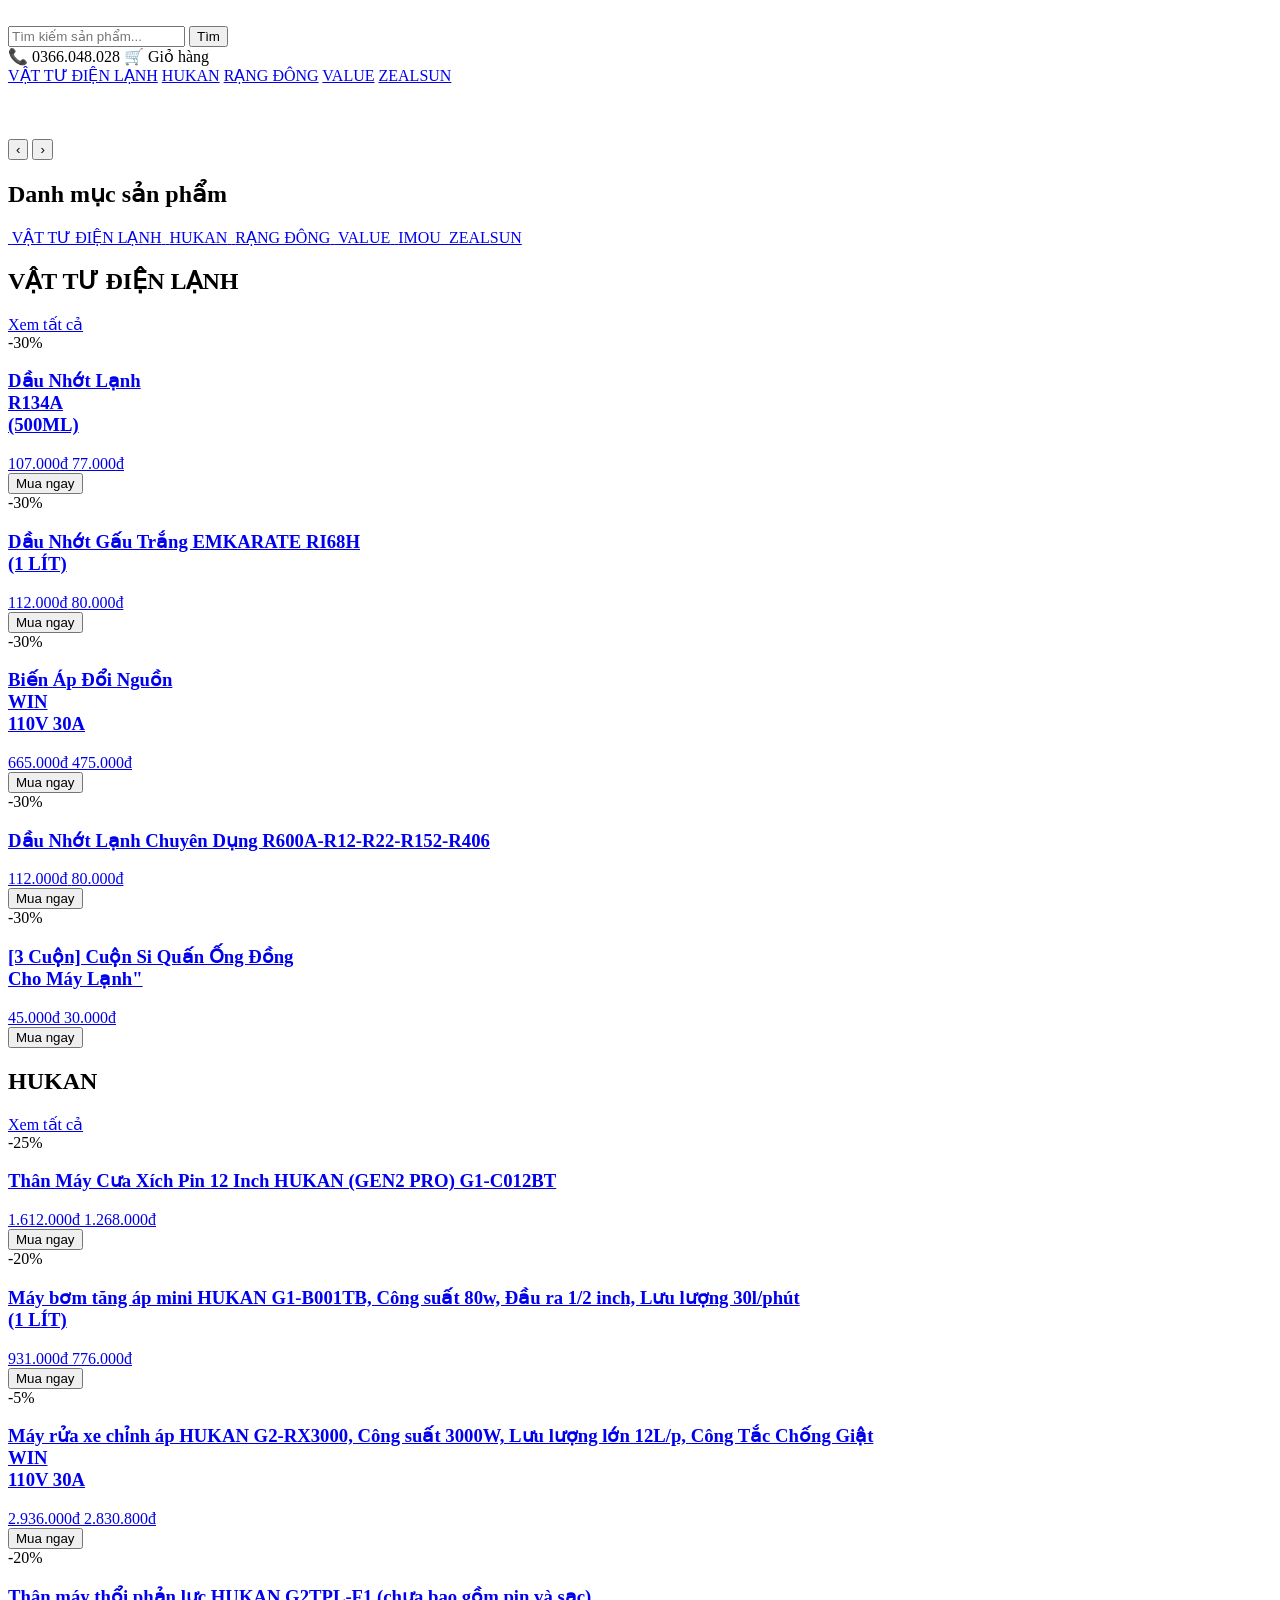
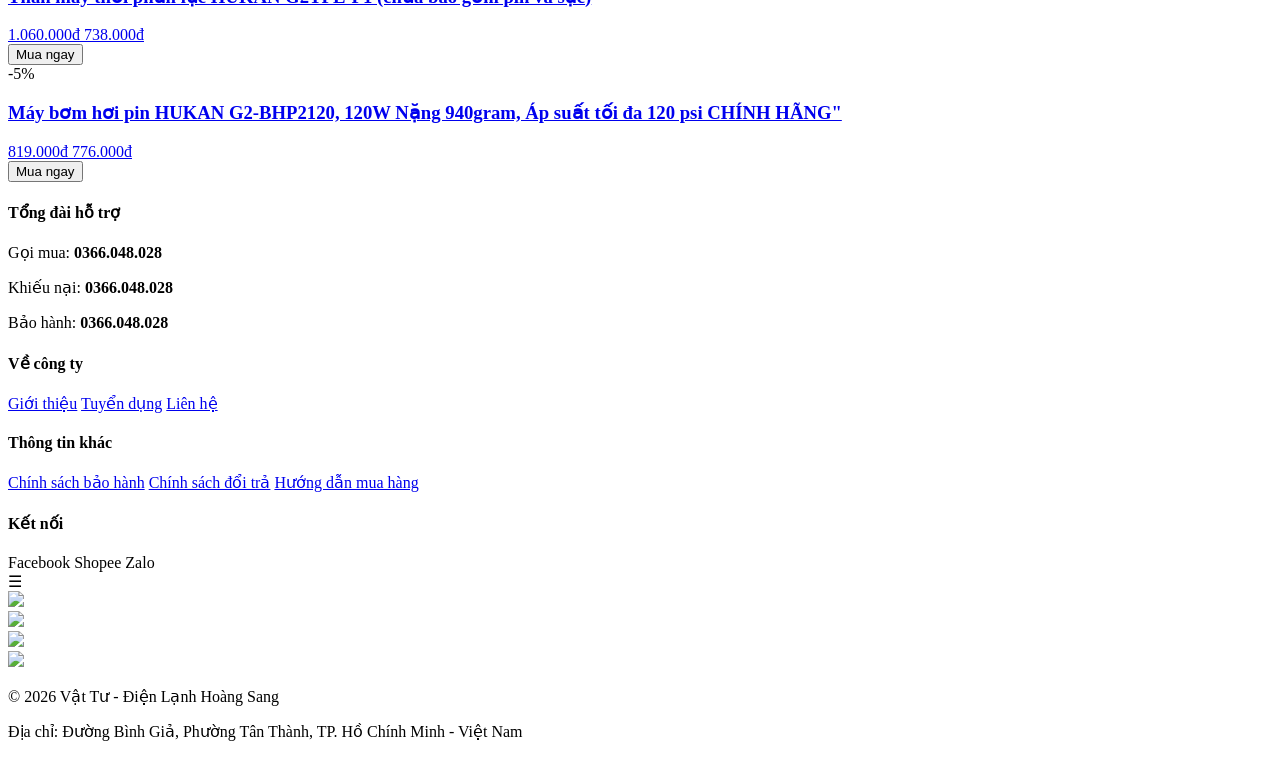
==== index.html @ 6bf0ff97 "Add files via upload" ====
<!DOCTYPE html>
<html lang="vi">
<head>
  <meta charset="UTF-8" />
  <title>Vật Tư - Điện Lạnh Hoàng Sang</title>

  <!-- CSS -->
  <link rel="stylesheet" href="assets/css/base.css">
  <link rel="stylesheet" href="assets/css/layout.css">
  <link rel="stylesheet" href="assets/css/home.css">
  <link rel="stylesheet" href="assets/css/responsive.css">
  
</head>

<body>

  <!-- BƯỚC 3: HEADER (dán ở đây) -->
  <header class="header">
  <div class="container header-top">

<div class="logo">
  <a href="index.html">
    <img src="assets/Images/logo HS-54-54.png" alt="">
  </a>
</div>
    <div class="search-box">
      <input type="text" placeholder="Tìm kiếm sản phẩm..." />
      <button>Tìm</button>
    </div>

      <div class="header-actions">
        <span>📞 0366.048.028</span>
        <span>🛒 Giỏ hàng</span>
      </div>
    </div>

    <nav class="nav">
  <div class="container">
    <a href="vattudienlanh.html">VẬT TƯ ĐIỆN LẠNH</a>
    <a href="hukan.html">HUKAN</a>
    <a href="category.html">RẠNG ĐÔNG</a>
    <a href="category.html">VALUE</a>
    <a href="category.html">ZEALSUN</a>

  </div>
</nav>
  </header>
  <!-- /HEADER -->

  <!-- BANNER -->
<section class="banner-slider">
  <div class="container">
    <div class="slider">

      <div class="slide active">
        <img src="assets/images/banner1.jpg" alt="">
        <!-- slide content 
        <div class="slide-content">
          <h2>Đại tiệc điện máy</h2>
          <p>Giảm đến 50%</p>
          <a href="category.html" class="btn">Mua ngay</a>
        </div>-->
      </div>

      <div class="slide">
        <img src="assets/images/banner2.jpg" alt="">
        <!-- 
        <div class="slide-content">
          <h2>Tivi – Tủ lạnh</h2>
          <p>Ưu đãi hôm nay</p>
          <a href="category.html" class="btn">Xem ngay</a>
          -->
        </div>

      <div class="slide">
        <img src="assets/images/banner3.jpg" alt="">
        <!--
        <div class="slide-content">
          <h2>Flash Sale</h2>
          <p>Số lượng có hạn</p>
          <a href="category.html" class="btn">Mua liền</a>
          -->
        </div>

      <!-- arrows -->
      <button class="arrow prev">‹</button>
      <button class="arrow next">›</button>

      <!-- dots -->
      <div class="dots">
        <span class="dot active"></span>
        <span class="dot"></span>
        <span class="dot"></span>
      </div>
</div>
    </div>
  </div>
</section>
<!-- DANH MỤC SẢN PHẨM -->
<section class="home-category">
  <div class="container">
    <h2 class="section-title">Danh mục sản phẩm</h2>

    <div class="category-grid">
      <a href="vattudienlanh.html" class="category-item">
        <img src="assets/Images/logo HS-54.png" alt="">
        <span>VẬT TƯ ĐIỆN LẠNH</span>
      </a>

      <a href="hukan.html" class="category-item">
        <img src="assets/Images/logo-hukan-Metal-2025-Web-1-1400x485.png" alt="">
        <span>HUKAN</span>
      </a>

      <a href="category.html" class="category-item">
        <img src="assets/Images/logo-rang-dong.webp" alt="">
        <span>RẠNG ĐÔNG</span>
      </a>

      <a href="category.html" class="category-item">
        <img src="assets/Images/Logo VAlue-54-54.png" alt="">
        <span>VALUE</span>
      </a>

      <a href="category.html" class="category-item">
        <img src="assets/Images/Logo Imou-54.png" alt="">
        <span>IMOU</span>
      </a>

      <a href="category.html" class="category-item">
        <img src="assets/Images/Logo Zealsun-54.png" alt="">
        <span>ZEALSUN</span>
      </a>



    </div>
  </div>
</section>
 <!-- <section class="flash-sale">
  <div class="container">
    <div class="flash-header">
      <h2>⚡ Flash Sale</h2>
        <div class="countdown" id="countdown">
        <span id="days">00</span> :
        <span id="hours">00</span> :
        <span id="minutes">00</span> :
        <span id="seconds">00</span>
      </div>
    </div>

    <div class="product-grid">

      <div class="product-card">
        <span class="discount-badge">-30%</span>
        <img src="assets/images/p1.jpg">
        <h3>Tivi Samsung 55"</h3>
        <div class="price-box">
  <span class="old-price">18.990.000đ</span>
  <span class="new-price">12.990.000đ</span>
</div>
    <div class="flash-progress">
    <div class="progress-bar">
    <div class="progress-fill" style="width:70%"></div>
    </div>
      <small>Đã bán 70%</small>
    </div>
        <button>Mua ngay</button>
      </div>

      <div class="product-card">
        <span class="discount-badge">-30%</span>
        <img src="assets/images/p1.jpg">
        <h3>Tivi Samsung 55"</h3>
        <div class="price-box">
  <span class="old-price">18.990.000đ</span>
  <span class="new-price">12.990.000đ</span>
</div>
    <div class="flash-progress">
    <div class="progress-bar">
    <div class="progress-fill" style="width:70%"></div>
    </div>
      <small>Đã bán 70%</small>
    </div>
        <button>Mua ngay</button>
      </div>

      <div class="product-card">
        <span class="discount-badge">-30%</span>
        <img src="assets/images/p1.jpg">
        <h3>Tivi Samsung 55"</h3>
        <div class="price-box">
  <span class="old-price">18.990.000đ</span>
  <span class="new-price">12.990.000đ</span>
</div>
    <div class="flash-progress">
    <div class="progress-bar">
    <div class="progress-fill" style="width:70%"></div>
    </div>
      <small>Đã bán 70%</small>
    </div>
        <button>Mua ngay</button>
      </div>

      <div class="product-card">
        <span class="discount-badge">-30%</span>
        <img src="assets/images/p1.jpg">
        <h3>Tivi Samsung 55"</h3>
        <div class="price-box">
  <span class="old-price">18.990.000đ</span>
  <span class="new-price">12.990.000đ</span>
</div>
    <div class="flash-progress">
    <div class="progress-bar">
    <div class="progress-fill" style="width:70%"></div>
    </div>
      <small>Đã bán 70%</small>
    </div>
        <button>Mua ngay</button>
      </div>

      <div class="product-card">
        <span class="discount-badge">-30%</span>
        <img src="assets/images/p1.jpg">
        <h3>Tivi Samsung 55"</h3>
        <div class="price-box">
  <span class="old-price">18.990.000đ</span>
  <span class="new-price">12.990.000đ</span>
</div>
    <div class="flash-progress">
    <div class="progress-bar">
    <div class="progress-fill" style="width:70%"></div>
    </div>
      <small>Đã bán 70%</small>
    </div>
        <button>Mua ngay</button>
      </div>
  </div>
</div>
</section> -->


  <!-- SẢN PHẨM -->
  <section class="products">
  <div class="container">
      <!-- HEADER MỚI -->
  <div class="section-header">
    <h2 class="section-title">VẬT TƯ ĐIỆN LẠNH</h2>
    <a href="vattudienlanh.html" class="view-all">Xem tất cả</a>
  </div>

    <div class="product-grid">
      <div class="product-card">
        <span class="discount-badge">-30%</span>
  <a href="product1.html?id=1">
    <img src="assets/Images/Dau Nhot Lanh.png" alt="">
    <h3>Dầu Nhớt Lạnh <br> R134A <br> (500ML)</h3>
    <div class="price-box">
  <span class="old-price">107.000đ</span>
  <span class="new-price">77.000đ</span>
</div>
  </a>
  <button>Mua ngay</button>
</div>

<div class="product-card">
        <span class="discount-badge">-30%</span>
  <a href="product1.html?id=2">
    <img src="assets/Images/Dau Nhot.png" alt="">
    <h3>Dầu Nhớt Gấu Trắng EMKARATE RI68H <br>(1 LÍT)</h3>
    <div class="price-box">
  <span class="old-price">112.000đ</span>
  <span class="new-price">80.000đ</span>
</div>
  </a>
  <button>Mua ngay</button>
</div>

<div class="product-card">
        <span class="discount-badge">-30%</span>
  <a href="product1.html?id=3">
    <img src="assets/Images/BienAp.png" alt="">
    <h3>Biến Áp Đổi Nguồn <br> WIN <br> 110V 30A</h3>
    <div class="price-box">
  <span class="old-price">665.000đ</span>
  <span class="new-price">475.000đ</span>
</div>
  </a>

  <button>Mua ngay</button>
</div>

<div class="product-card">
        <span class="discount-badge">-30%</span>
  <a href="product1.html?id=4">
    <img src="assets/Images/Dau R600A.png" alt="">
    <h3>Dầu Nhớt Lạnh Chuyên Dụng R600A-R12-R22-R152-R406</h3>
    <div class="price-box">
  <span class="old-price">112.000đ</span>
  <span class="new-price">80.000đ</span>
</div>
  </a>

  <button>Mua ngay</button>
</div>

<div class="product-card">
        <span class="discount-badge">-30%</span>
  <a href="product1.html?id=5">
    <img src="assets/Images/Cuon Si Quan.png" alt="">
    <h3>[3 Cuộn] Cuộn Si Quấn Ống Đồng <br> Cho Máy Lạnh"</h3>
    <div class="price-box">
  <span class="old-price">45.000đ</span>
  <span class="new-price">30.000đ</span>
</div>
  </a>

  <button>Mua ngay</button>
</div>


    </div>
    
  </section>



    <!-- SẢN PHẨM -->
  <section class="products">
  <div class="container">
      <!-- HEADER MỚI -->
  <div class="section-header">
    <h2 class="section-title">HUKAN</h2>
    <a href="hukan.html" class="view-all">Xem tất cả</a>
  </div>

    <div class="product-grid">
      <div class="product-card">
        <span class="discount-badge">-25%</span>
  <a href="product2.html?id=1">
    <img src="https://down-vn.img.susercontent.com/file/vn-11134207-81ztc-mm71sxk3lg5f43.webp" alt="">
    <h3>Thân Máy Cưa Xích Pin 12 Inch HUKAN (GEN2 PRO) G1-C012BT</h3>
    <div class="price-box">
  <span class="old-price">1.612.000đ</span>
  <span class="new-price">1.268.000đ</span>
</div>
  </a>
  <button>Mua ngay</button>
</div>

<div class="product-card">
        <span class="discount-badge">-20%</span>
  <a href="product2.html?id=2">
    <img src="https://down-vn.img.susercontent.com/file/vn-11134207-81ztc-mm70eq6op72naf.webp" alt="">
    <h3>Máy bơm tăng áp mini HUKAN G1-B001TB, Công suất 80w, Đầu ra 1/2 inch, Lưu lượng 30l/phút<br>(1 LÍT)</h3>
    <div class="price-box">
  <span class="old-price">931.000đ</span>
  <span class="new-price">776.000đ</span>
</div>
  </a>
  <button>Mua ngay</button>
</div>

<div class="product-card">
        <span class="discount-badge">-5%</span>
  <a href="product2.html?id=3">
    <img src="https://down-vn.img.susercontent.com/file/vn-11134207-81ztc-mm71h6niehvs71.webp" alt="">
    <h3>Máy rửa xe chỉnh áp HUKAN G2-RX3000, Công suất 3000W, Lưu lượng lớn 12L/p, Công Tắc Chống Giật<br> WIN <br> 110V 30A</h3>
    <div class="price-box">
  <span class="old-price">2.936.000đ</span>
  <span class="new-price">2.830.800đ</span>
</div>
  </a>

  <button>Mua ngay</button>
</div>

<div class="product-card">
        <span class="discount-badge">-20%</span>
  <a href="product2.html?id=4">
    <img src="https://down-vn.img.susercontent.com/file/vn-11134207-81ztc-mm1tuq9fynsy72.webp" alt="">
    <h3>Thân máy thổi phản lực HUKAN G2TPL-F1 (chưa bao gồm pin và sạc)</h3>
    <div class="price-box">
  <span class="old-price">1.060.000đ</span>
  <span class="new-price">738.000đ</span>
</div>
  </a>

  <button>Mua ngay</button>
</div>

<div class="product-card">
        <span class="discount-badge">-5%</span>
  <a href="product2.html?id=5">
    <img src="https://down-vn.img.susercontent.com/file/vn-11134207-81ztc-mm8f7veztypue5.webp" alt="">
    <h3>Máy bơm hơi pin HUKAN G2-BHP2120, 120W Nặng 940gram, Áp suất tối đa 120 psi CHÍNH HÃNG"</h3>
    <div class="price-box">
  <span class="old-price">819.000đ</span>
  <span class="new-price">776.000đ</span>
</div>
  </a>

  <button>Mua ngay</button>
</div>


    </div>
    
  </section>
  <footer class="footer">
  <div class="footer-top">

    <div class="footer-col">
      <h4>Tổng đài hỗ trợ</h4>
      <p>Gọi mua: <b>0366.048.028</b></p>
      <p>Khiếu nại: <b>0366.048.028</b></p>
      <p>Bảo hành: <b>0366.048.028</b></p>
    </div>

    <div class="footer-col">
      <h4>Về công ty</h4>
      <a href="#">Giới thiệu</a>
      <a href="#">Tuyển dụng</a>
      <a href="#">Liên hệ</a>
    </div>

    <div class="footer-col">
      <h4>Thông tin khác</h4>
      <a href="#">Chính sách bảo hành</a>
      <a href="#">Chính sách đổi trả</a>
      <a href="#">Hướng dẫn mua hàng</a>
    </div>

    <div class="footer-col">
      <h4>Kết nối</h4>
      <div class="socials">
        <span>Facebook</span>
        <span>Shopee</span>
        <span>Zalo</span>
      </div>
    </div>

  </div>
  <!-- Mobile Menu -->
<!-- FLOATING MENU MOBILE -->
<div class="fab-container">
  <div class="fab-button" id="fabBtn">☰</div>

  <div class="fab-item item4">
    <a href="https://zalo.me/0366048028" target="_blank">
  <img src="https://logos-world.net/wp-content/uploads/2023/03/Zalo-Logo.png" width="100">
    </a>
</div>

<div class="fab-item item3">
  <a href="https://www.facebook.com/ienlanhhoangsang.2024" target="_blank">
    <img src="https://static.vecteezy.com/system/resources/previews/018/930/698/original/facebook-logo-facebook-icon-transparent-free-png.png" width="100">
  </a>
</div>

<div class="fab-item item2">
  <a href="https://shopee.vn/donhathaosx?entryPoint=ShopBySearch&searchKeyword=hoang%20sang" target="_blank">
    <img src="https://freelogopng.com/images/all_img/1656180674shopee-logo-transparent.png" width="70">
  </a>
</div>
<div class="fab-item item1">
  <a href="https://www.tiktok.com/@hoangsangreationpower" target="_blank">
    <img src="https://freepnglogo.com/images/all_img/1714299248tiktok-shop-logo-png-transparent.png" width="70">
  </a>
</div>
</div>

<div class="overlay" id="overlay"></div>

<script>
const fabBtn = document.getElementById("fabBtn");
const fabContainer = document.querySelector(".fab-container");
const overlay = document.getElementById("overlay");

fabBtn.onclick = () => {
  fabContainer.classList.toggle("open");
  overlay.classList.toggle("show");

  fabBtn.innerText = fabContainer.classList.contains("open") ? "✕" : "☰";
};

overlay.onclick = () => {
  fabContainer.classList.remove("open");
  overlay.classList.remove("show");
  fabBtn.innerText = "☰";
};
</script>

<div class="overlay" id="overlay"></div>

  <div class="footer-bottom">
    <p>© 2026 Vật Tư - Điện Lạnh Hoàng Sang</p>
    <p>Địa chỉ: Đường Bình Giả, Phường Tân Thành, TP. Hồ Chính Minh - Việt Nam</p>
  </div>
</footer>


<script>
const fabBtn = document.getElementById("fabBtn");
const fabMenu = document.getElementById("fabMenu");
const overlay = document.getElementById("overlay");

fabBtn.onclick = () => {
  fabMenu.classList.toggle("open");
  overlay.classList.toggle("show");

  fabBtn.innerText = fabMenu.classList.contains("open") ? "✕" : "☰";
};

overlay.onclick = () => {
  fabMenu.classList.remove("open");
  overlay.classList.remove("show");
  fabBtn.innerText = "☰";
};
</script>


<script>
document.addEventListener("DOMContentLoaded", () => {

const slides = document.querySelectorAll(".slide");
const dots = document.querySelectorAll(".dot");
const nextBtn = document.querySelector(".next");
const prevBtn = document.querySelector(".prev");

let index = 0;
let autoSlide;

function showSlide(i) {
  slides.forEach((slide, idx) => {
    slide.classList.remove("active");
    dots[idx].classList.remove("active");
  });

  slides[i].classList.add("active");
  dots[i].classList.add("active");
}

function nextSlide() {
  index = (index + 1) % slides.length;
  showSlide(index);
}

function prevSlide() {
  index = (index - 1 + slides.length) % slides.length;
  showSlide(index);
}

function startAutoSlide() {
  autoSlide = setInterval(nextSlide, 4000);
}

function stopAutoSlide() {
  clearInterval(autoSlide);
}

nextBtn.onclick = () => {
  nextSlide();
  stopAutoSlide();
  startAutoSlide();
};

prevBtn.onclick = () => {
  prevSlide();
  stopAutoSlide();
  startAutoSlide();
};

dots.forEach((dot, i) => {
  dot.onclick = () => {
    index = i;
    showSlide(index);
    stopAutoSlide();
    startAutoSlide();
  };
});

showSlide(index);
startAutoSlide();

});
</script>

  <!-- JS -->
  <script src="assets/js/main.js"></script>
</body>
</html>
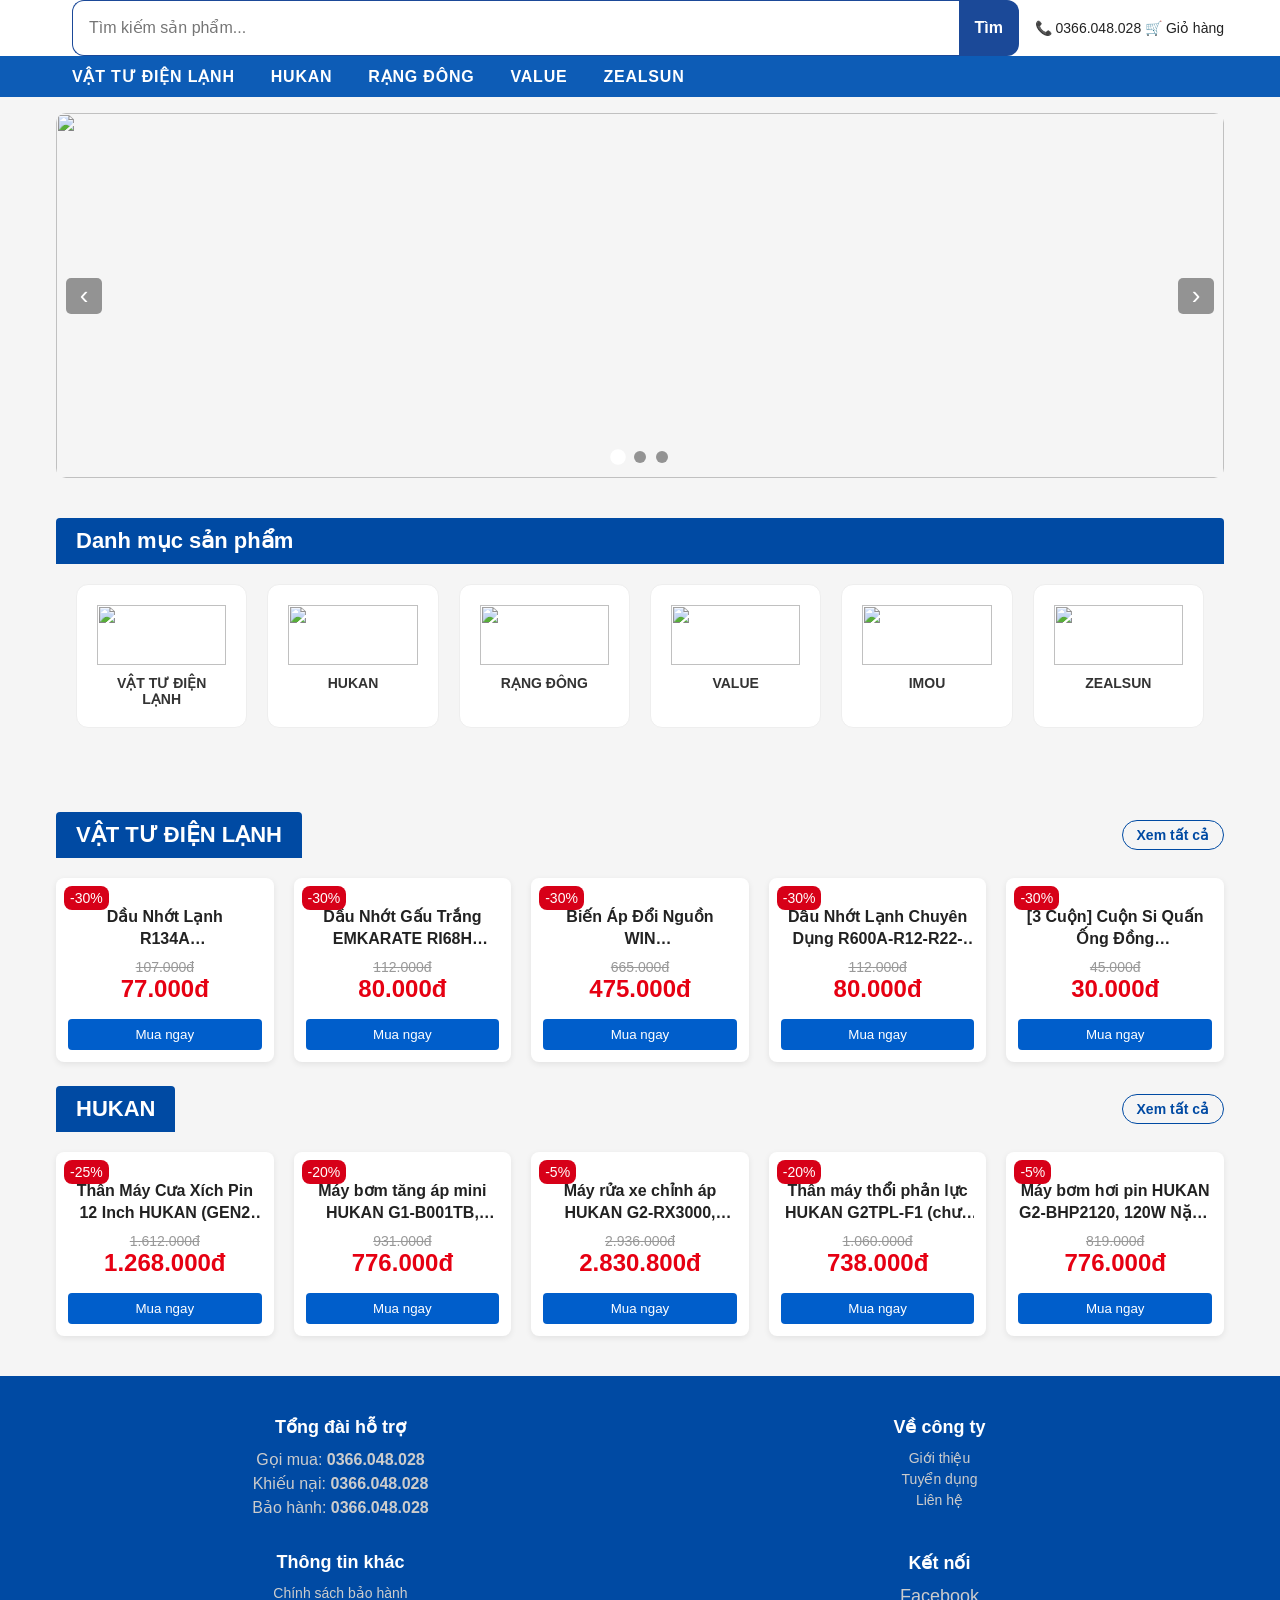
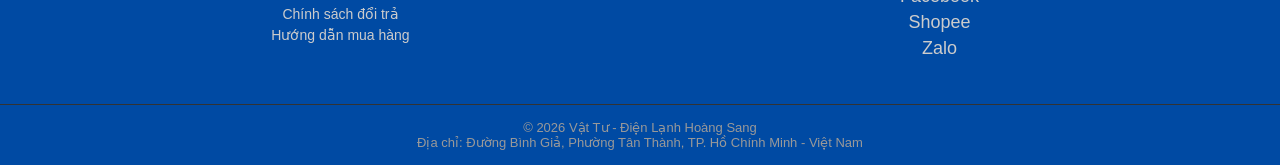
==== commit e96a6f9e: "Update index.html" ====
--- a/index.html
+++ b/index.html
@@ -5,10 +5,10 @@
   <title>Vật Tư - Điện Lạnh Hoàng Sang</title>
 
   <!-- CSS -->
-  <link rel="stylesheet" href="assets/css/base.css">
-  <link rel="stylesheet" href="assets/css/layout.css">
-  <link rel="stylesheet" href="assets/css/home.css">
-  <link rel="stylesheet" href="assets/css/responsive.css">
+  <link rel="stylesheet" href="base.css">
+  <link rel="stylesheet" href="layout.css">
+  <link rel="stylesheet" href="home.css">
+  <link rel="stylesheet" href="responsive.css">
   
 </head>
 
--- a/base.css
+++ b/base.css
@@ -0,0 +1,29 @@
+/* base.css */
+body {
+  font-family: Arial, sans-serif;
+}
+:root {
+  --primary: #0d5cb6;
+  --secondary: #f1f1f1;
+  --danger: #e53935;
+  --text: #222;
+  --gray: #777;
+}
+
+* {
+  margin: 0;
+  padding: 0;
+  box-sizing: border-box;
+}
+
+body {
+  font-family: Arial, Helvetica, sans-serif;
+  font-size: 14px;
+  color: var(--text);
+  background: #f5f5f5;
+}
+
+a {
+  text-decoration: none;
+  color: inherit;
+}
--- a/layout.css
+++ b/layout.css
@@ -0,0 +1,834 @@
+/* layout.css */
+  body { font-family: 'Roboto', sans-serif; }
+.header {
+  background: white;
+}
+.container {
+  max-width: 1200px;
+  margin: 0 auto;
+  padding: 0 16px;
+}
+.product-detail{
+  max-width: 1200px;
+  margin: 0 auto;
+  overflow-x: hidden;
+}
+.banner img {
+  width: 100%;
+  border-radius: 8px;
+}
+
+.header-top {
+  display: flex;
+  align-items: center;
+  gap: 16px;
+}
+
+.logo {
+  font-size: 22px;
+  font-weight: bold;
+  color: var(--primary);
+}
+
+.search-box {
+  flex: 1;
+  display: flex;
+  height: 56px; /* ⭐ chiều cao chuẩn */
+}
+
+.search-box input {
+  font-size: 16px;
+  flex: 1;
+  padding: 16px;
+  border: 1px solid #1b4998;
+  border-right: none;
+  border-radius: 12px 0 0 12px;
+  outline: none;
+}
+
+.search-box button {
+  width: 60px; /* ⭐ nút to ra */
+  font-size: 16px;
+  font-weight: 600;
+  background: #1b4998;
+  color: #fff;
+  border: none;
+  border-radius: 0 12px 12px 0;
+  cursor: pointer;
+}
+
+.nav {
+  background: var(--primary);
+}
+
+.nav a {
+  font-family: 'Roboto', sans-serif;
+  display: inline-block;
+  padding: 10px 15px;
+  color: white;
+  font-size: 16px;
+  font-weight: 600;
+  letter-spacing: 0.8px; /* ⭐ giãn chữ */
+  border: 1px solid transparent;
+  border-radius: 6px;
+  transition: 0.3s;
+}
+.nav a:hover {
+  background: rgba(255,255,255,0.15);
+  border: 1px solid #fff;
+}
+.nav a::after {
+  content: "";
+  position: absolute;
+  left: 0;
+  bottom: -5px;
+  width: 0;
+  height: 2px;
+  background: #fff;
+  transition: 0.3s;
+}
+
+.nav a:hover::after {
+  width: 100%;
+}
+.category-page {
+  margin-top: 20px;
+}
+
+.sidebar {
+  width: 250px;
+  background: white;
+  padding: 15px;
+}
+
+.filter-group {
+  margin-bottom: 20px;
+}
+
+.filter-group h4 {
+  margin-bottom: 10px;
+  font-size: 14px;
+}
+
+.filter-group label {
+  display: block;
+  font-size: 13px;
+  margin-bottom: 5px;
+}
+
+.category-content {
+  flex: 1;
+}
+
+.category-header {
+  display: flex;
+  justify-content: space-between;
+  align-items: center;
+  margin-bottom: 15px;
+}
+.product-page {
+  margin-top: 20px;
+}
+
+.product-top {
+  display: flex;
+  gap: 30px;
+  background: white;
+  padding: 20px;
+}
+
+.product-gallery img {
+  display: grid;
+  grid-template-columns: 45% 55%; /* ⭐ chia lại */
+  gap: 30px;
+  align-items: start;
+}
+
+.product-info h1 {
+  font-size: 22px;
+  margin-bottom: 10px;
+}
+
+.product-info .price {
+  font-size: 24px;
+  color: var(--danger);
+  margin-bottom: 10px;
+}
+
+.promo li {
+  font-size: 14px;
+  margin-bottom: 5px;
+}
+
+.btn-buy {
+  background: var(--danger);
+  color: white;
+  padding: 12px 20px;
+  border: none;
+  margin-right: 10px;
+}
+
+.btn-cart {
+  background: #ff9800;
+  color: white;
+  padding: 12px 20px;
+  border: none;
+}
+
+.product-tabs {
+  background: white;
+  margin-top: 20px;
+  padding: 20px;
+}
+
+.tabs {
+  display: flex;
+  border-bottom: 1px solid #ddd;
+}
+
+.tab {
+  padding: 10px 20px;
+  border: none;
+  background: none;
+  cursor: pointer;
+}
+
+.tab.active {
+  border-bottom: 2px solid var(--primary);
+  color: var(--primary);
+}
+
+.tab-content {
+  display: none;
+  padding-top: 15px;
+}
+
+.tab-content.active {
+  display: block;
+}
+/* Hamburger */
+.hamburger {
+  font-size: 24px;
+  cursor: pointer;
+  display: none;
+  position: static;
+}
+
+/* Overlay */
+
+.overlay.active {
+  display: block;
+}
+.category-layout {
+  display: grid;
+  grid-template-columns: 1fr;
+}
+
+.filter {
+  background: #fff;
+  padding: 12px;
+  border-radius: 8px;
+}
+
+.filter h3 {
+  margin-bottom: 12px;
+}
+
+.filter-group {
+  margin-bottom: 16px;
+}
+
+.category-products h2 {
+  margin-bottom: 16px;
+}
+.logo {
+  display: flex;
+  align-items: center;
+}
+
+.logo img {
+  height: 100px;
+  object-fit: contain;
+}
+.section-header {
+  display: flex;
+  justify-content: center;
+  align-items: center;
+  margin-bottom: 20px;
+  border: none;
+}
+
+.section-title {
+  background: #004aa3;
+  color: #fff;
+  padding: 10px 20px;
+  margin: 0;
+  font-size: 18px;
+  border-radius: 4px 4px 0 0;
+}
+
+.view-all {
+  display: inline-block;
+  padding: 6px 14px;
+  font-size: 14px;
+  font-weight: 600;
+  color: #004aa3;
+  border: 1px solid #004aa3;
+  border-radius: 20px;
+  text-decoration: none;
+  transition: 0.3s;
+}
+.view-all:hover {
+  background: #004aa3;
+  color: #fff;
+  
+}
+.spec-content {
+  max-height: 120px;
+  overflow: hidden;
+  position: relative;
+  transition: 0.3s;
+  max-width: 1200px;
+  margin: 0 auto;
+  word-break: break-word;
+  padding: 16px 16px;
+}
+
+.spec-content::after {
+  pointer-events: none;
+  content: "";
+  position: absolute;
+  bottom: 0;
+  width: 100%;
+  height: 40px;
+  background: linear-gradient(to bottom, transparent, #fff);
+}
+
+.spec-content.open {
+  max-height: 1200px;
+}
+.spec-content div {
+  max-width: 100%;
+}
+
+.spec-content.open::after {
+  display: none;
+}
+/* ===== XEM THÊM ===== */
+    .spec-content {
+      max-height: 120px;
+      overflow: hidden;
+      position: relative;
+      transition: 0.3s;
+    }
+
+    .spec-content::after {
+      content: "";
+      position: absolute;
+      bottom: 0;
+      width: 100%;
+      height: 40px;
+      background: linear-gradient(to bottom, transparent, #fff);
+    }
+
+    .spec-content.open {
+      max-height: 2000px;
+    }
+
+    .spec-content.open::after {
+      display: none;
+    }
+
+    .toggle-wrap {
+      position: relative;
+      z-index: 10;
+      text-align: center;
+      margin-top: 10px;
+    }
+
+    #toggleBtn {
+      position: relative;
+      z-index: 20;
+      background: none;
+      border: none;
+      color: #005ecb;
+      font-weight: 600;
+      cursor: pointer;
+    }
+    #toggleBtn:hover {
+      transform: translateY(-2px);
+      box-shadow: 0 6px 14px rgba(0,0,0,0.2);
+}
+.spec-content::after {
+  content: "";
+  position: absolute;
+  bottom: 0;
+  left: 0;
+  width: 100%;
+  height: 70px;
+  pointer-events: none;
+  z-index: 1;
+
+  background: linear-gradient(
+    to bottom,
+    rgba(255,255,255,0.8),
+    rgba(255,255,255,0),
+    #fff
+     );
+ border-radius: 0 0 10px 10px; /* bo góc dưới */
+}
+.short-specs {
+  max-width: 1200px;   /* hoặc 800px tùy bạn */
+  margin: 20px auto;
+  background: #fff;
+  padding: 10px;
+  border-radius: 10px;
+  border: 1px solid #eee;
+}
+  
+/* FILTER BAR */
+.filter-bar {
+  display: flex;
+  gap: 10px;
+  margin: 15px 0;
+  flex-wrap: wrap;
+}
+
+/* BUTTON */
+.filter-btn {
+  padding: 6px 14px;
+  border: 1px solid #ddd;
+  background: #fff;
+  border-radius: 20px;
+  cursor: pointer;
+  transition: 0.2s;
+}
+
+/* ACTIVE */
+.filter-btn.active {
+  background: red;
+  color: #fff;
+  border-color: red;
+}
+
+/* HOVER */
+.filter-btn:hover {
+  background: #f5f5f5;
+}
+.section-header {
+  display: flex;
+  align-items: center;
+  justify-content: space-between; /* giữ title bên trái, link bên phải */
+  margin-bottom: 20px;
+}
+
+.section-title {
+  font-size: 22px;
+  font-weight: bold;
+}
+
+/* Nếu KHÔNG có nút "Xem tất cả" thì căn giữa */
+.section-header.center {
+  justify-content: center;
+}
+.filter-bar {
+  display: flex;
+  justify-content: center; /* căn giữa ngang */
+  align-items: center;
+  gap: 10px; /* khoảng cách giữa các nút */
+  margin: 20px 0;
+  flex-wrap: wrap; /* tránh vỡ layout trên mobile */
+}
+
+.filter-bar button {
+  padding: 6px 12px;
+  border: 1px solid #ddd;
+  background: #fff;
+  cursor: pointer;
+  border-radius: 20px;
+  transition: 0.2s;
+}
+
+.filter-bar button:hover {
+  background: #1b4998;
+  color: #fff;
+}
+
+.filter-bar button.active {
+  background: #1b4998;
+  color: #fff;
+  border-color: #1b4998;
+}
+.header {
+  position: sticky;
+  top: 0;
+  z-index: 999;
+  background: #fff;
+}
+.features {
+  display: grid;
+  grid-template-columns: repeat(4, 1fr);
+  gap: 20px;
+  margin: 30px 0;
+}
+
+.feature-item {
+  background: #fff;
+  padding: 20px;
+  border-radius: 12px;
+  text-align: center;
+  transition: 0.3s;
+  border: 1px solid #eee;
+}
+
+.feature-item img {
+  width: 60px;
+  margin-bottom: 10px;
+}
+
+.feature-item h4 {
+  font-size: 14px;
+  margin-bottom: 6px;
+  color: #333;
+}
+
+.feature-item p {
+  font-size: 13px;
+  color: #666;
+  line-height: 1.5;
+}
+
+/* HOVER XỊN */
+.feature-item:hover {
+  transform: translateY(-5px);
+  box-shadow: 0 8px 20px rgba(0,0,0,0.1);
+  border-color: #ddd;
+}
+.warehouse {
+  background: #ffffff;
+  padding: 20px;
+}
+
+.warehouse h3 {
+  font-size: 18px;
+  margin-bottom: 10px;
+  color: #005ecb;
+}
+
+.warehouse p {
+  font-size: 14px;
+  color: #333;
+  margin: 5px 0;
+}
+.footer {
+  background: #004aa3;
+  color: #ccc;
+  margin-top: 40px;
+  width: 100%;
+}
+
+.footer-top {
+  display: grid;
+  grid-template-columns: repeat(2, 1fr);
+  gap: 30px;
+  padding: 40px 16px;
+  margin: 0 auto;
+  text-align: center;
+  max-width: 1200px;
+}
+.footer {
+  margin-top: 40px;
+}
+
+/* NỀN FULL */
+.footer-bg {
+  background: #004aa3;
+  width: 100%;
+}
+
+/* nội dung vẫn giới hạn */
+.footer-top {
+  max-width: 1200px;
+  margin: 0 auto;
+}
+
+/* TEXT */
+.footer-col h4 {
+  color: #fff;
+  margin-bottom: 12px;
+  font-size: 18px;
+}
+
+.footer-col p {
+  font-size: 16px;
+  margin: 5px 0;
+}
+
+.footer-col a {
+  display: block;
+  color: #ccc;
+  font-size: 14px;
+  margin: 5px 0;
+  text-decoration: none;
+  transition: 0.3s;
+}
+
+.footer-col a:hover {
+  color: #fff;
+  padding-left: 5px;
+}
+
+.socials span {
+  display: block;
+  margin: 5px 0;
+  cursor: pointer;
+  font-size: 18px;
+}
+
+.footer-bottom {
+  border-top: 1px solid #333;
+  text-align: center;
+  padding: 15px 0;
+  font-size: 13px;
+  color: #999;
+}
+/* FIX FOOTER MOBILE CHẮC CHẮN */
+/* ===== FLOATING BUTTON ===== */
+/* FLOATING BUTTON */
+.fab-container {
+  position: fixed;
+  bottom: 1000px;
+  right: 20px;
+  z-index: 9999; /* 👈 THÊM */
+}
+
+/* Nút tròn */
+.fab-button {
+  width: 120px;
+  height: 120px;
+  background: #004aa3;
+  color: #fff;
+  font-size: 44px;
+  border-radius: 50%;
+  display: flex;
+  align-items: center;
+  justify-content: center;
+  cursor: pointer;
+  z-index: 10000;
+  transition: 0.3s;
+}
+.fab-container.open .fab-button {
+  transform: rotate(45deg) scale(1.1);
+}
+/* item con */
+.fab-item {
+  
+  position: absolute;
+  bottom: 0;
+  right: 0;
+
+  width: 120px;
+  height: 120px;
+
+  background: #fff;
+  border-radius: 50%;
+
+  display: flex;
+  align-items: center;
+  justify-content: center;
+
+  font-size: 30px;
+
+  opacity: 0;
+  transform: rotate(0deg) translate(0) scale(0);
+  transform-origin: center;
+  transition: 
+    transform 0.5s cubic-bezier(0.25, 1.4, 0.5, 1),
+    opacity 0.3s ease;
+}
+/* vị trí khi mở */
+/* item giữa (trục 9h) */
+/* item trên */
+.fab-container.open .item1 {
+  transform: rotate(120deg) translate(180px) rotate(-120deg) scale(1);
+  opacity: 1;
+  transition-delay: 0.05s;
+}
+
+.fab-container.open .item2 {
+  transform: rotate(160deg) translate(180px) rotate(-160deg) scale(1);
+  opacity: 1;
+  transition-delay: 0.1s;
+}
+
+.fab-container.open .item3 {
+  transform: rotate(200deg) translate(180px) rotate(-200deg) scale(1);
+  opacity: 1;
+  transition-delay: 0.15s;
+}
+
+.fab-container.open .item4 {
+  transform: rotate(240deg) translate(180px) rotate(-240deg) scale(1);
+  opacity: 1;
+  transition-delay: 0.2s;
+}
+.menu-item .icon {
+  display: inline-block;
+}
+/* Menu popup */
+.fab-menu {
+  position: absolute;
+  bottom: 70px;
+  right: 0;
+  display: flex;
+  flex-direction: column;
+  gap: 10px;
+
+  opacity: 0;
+  transform: translate(-50%, -50%) scale(0.8);
+  pointer-events: none;
+  transition: 0.3s;
+}
+
+.fab-menu a {
+  background: #fff;
+  padding: 10px 15px;
+  border-radius: 20px;
+  text-decoration: none;
+  color: #333;
+  box-shadow: 0 4px 10px rgba(0,0,0,0.1);
+}
+
+.fab-menu a:hover {
+  background: #1b4998;
+  color: #fff;
+}
+
+/* Khi mở */
+.fab-menu.open {
+  opacity: 1;
+  transform: translateY(0);
+  pointer-events: auto;
+  transform: translate(-50%, -50%) scale(1);
+}
+
+/* Overlay */
+.overlay {
+  position: fixed;
+  inset: 0;
+  background: rgba(0,0,0,0.4);
+  opacity: 0;
+  pointer-events: none;
+  transition: 0.3s;
+  z-index: 9998;
+}
+
+.overlay.show {
+  opacity: 1;
+  pointer-events: auto;
+}
+
+/* Ẩn trên PC */
+@media (min-width: 1200px) {
+  .fab-container {
+    display: none;
+  }
+}
+@keyframes pop {
+  0% { transform: scale(0); }
+  70% { transform: scale(1.1); }
+  100% { transform: scale(1); }
+}
+.header-top {
+  flex-wrap: wrap;
+}
+/* KHUNG CHA */
+.thumb-wrapper {
+  display: flex;
+  align-items: center;
+  gap: 15px;
+  margin-top: 15px;;
+}
+
+/* DANH SÁCH ẢNH */
+.thumbnail-list {
+  display: flex;
+  max-width: 100%;
+  margin: 0 auto;  /* ⭐ căn giữa */
+  display: flex;
+  gap: 10px;
+  overflow: hidden; /* ⭐ ẨN ảnh dư */
+  scroll-behavior: smooth;
+  overflow-x: auto;
+}
+/* Ẩn thanh scroll cho đẹp */
+
+/* ẢNH */
+.thumbnail-list img {
+  width: 70px;
+  height: 70px;
+  object-fit: contain;
+  object-fit: cover;
+  border-radius: 5px;
+  cursor: pointer;
+  flex-shrink: 0;
+  border: 1px solid transparent;
+  transition: 0.3s;
+  background: #1b4998;
+  padding: 1px;
+}
+
+.thumbnail-list img:hover {
+  transform: scale(1.05);
+}
+
+.thumbnail-list img.active {
+  border-color: red;
+}
+
+/* NÚT TRÁI PHẢI */
+.thumb-btn {
+  background: rgba(0,0,0,0.5);
+  color: #fff;
+  border: none;
+  width: 30px;
+  height: 60px;
+  cursor: pointer;
+  position: absolute;
+  z-index: 2;
+  transition: 0.3s;
+}
+
+.thumb-btn.left {
+  left: 0;
+}
+
+.thumb-btn.right {
+  right: 0;
+}
+
+.thumb-btn:hover {
+  background: rgba(0,0,0,0.8);
+}
+.thumb-btn {
+  opacity: 0;
+}
+
+.thumb-wrapper:hover .thumb-btn {
+  opacity: 1;
+}
+.product-detail {
+  max-width: 1200px;
+  margin: 0 auto;
+}
+@keyframes penPop {
+  0% {
+    transform: scale(0.3);
+  }
+  60% {
+    transform: scale(1.15);
+  }
+  100% {
+    transform: scale(1);
+  }
+}
--- a/home.css
+++ b/home.css
@@ -0,0 +1,600 @@
+/* home.css */
+body {
+  font-family: 'Roboto', sans-serif;
+}
+.banner img {
+  width: 100%;
+  display: block;
+}
+.products {
+  margin-top: 24px;
+}
+
+.product-grid {
+  display: grid;
+  grid-template-columns: repeat(5, 1fr); /* 5 cột */
+  gap: 20px;
+}
+
+
+.product-card {
+  transition: transform 0.2s ease, box-shadow 0.2s ease;
+  position: relative;
+  background: #fff;
+  border-radius: 8px;
+  padding: 12px;
+  box-shadow: 0 2px 6px rgba(0,0,0,0.08);
+  text-align: center;
+}
+.product-card:hover {
+  transform: translateY(-4px);
+  box-shadow: 0 6px 14px rgba(0,0,0,0.12);
+}
+.discount-badge {
+  background: #d70018;
+  color: #fff;
+  padding: 4px 6px;
+  border-radius: 8px;
+}
+
+.product-card img {
+  width: 100%;
+}
+
+.price {
+  color: #d70018;
+  font-weight: bold;
+  margin: 8px 0;
+}
+.product-card button {
+  width: 100%;
+  margin-top: 8px;
+  padding: 8px 0;
+  background: #005ecb;
+  color: #fff;
+  border: none;
+  border-radius: 4px;
+  cursor: pointer;
+}
+
+.product-card button:hover {
+  background: #004aa3;
+}
+.banner-slider {
+  margin-top: 16px;
+}
+
+.slider {
+  position: relative;
+  height: 400px;
+  overflow: hidden;
+  border-radius: 10px;
+  aspect-ratio: 16/5; /* hoặc 16/6 tùy banner */
+  height: auto;
+}
+
+.slide {
+  width: 100%;
+  position: absolute;
+  inset: 0;
+  opacity: 0;
+  transform: translateX(40px);
+  transition: opacity 0.6s ease, transform 0.6s ease;
+}
+
+.slide.active {
+  opacity: 1;
+  transform: translateX(0);
+  z-index: 2;
+}
+
+.slide.prev {
+  opacity: 0;
+  transform: translateX(-40px);
+  z-index: 1;
+}
+
+.slide img {
+  width: 100%;
+  height: 100%;
+  object-fit: cover;
+}
+
+/* content */
+.slide-content {
+  position: absolute;
+  left: 40px;
+  top: 50%;
+  transform: translateY(-50%);
+  color: #fff;
+}
+
+.slide-content h2 {
+  font-size: 28px;
+  margin-bottom: 8px;
+}
+
+.slide-content .btn {
+  display: inline-block;
+  margin-top: 8px;
+  background: #d70018;
+  color: #fff;
+  padding: 8px 14px;
+  border-radius: 4px;
+  text-decoration: none;
+}
+
+/* arrows */
+.arrow {
+  position: absolute;
+  top: 50%;
+  transform: translateY(-50%);
+  background: rgba(0,0,0,0.4);
+  color: #fff;
+  border: none;
+  width: 36px;
+  height: 36px;
+  font-size: 26px;
+  cursor: pointer;
+  z-index: 999;
+  border-radius: 5px 5px;
+}
+.arrow:hover {
+  background: #1b4998;
+  transform: translateY(-50%) scale(1.1);
+}
+
+.arrow.prev { left: 10px; }
+.arrow.next { right: 10px; }
+
+/* dots */
+.dots {
+  position: absolute;
+  bottom: 15px;
+  left: 50%;
+  transform: translateX(-50%);
+  display: flex;
+  gap: 10px;
+  z-index: 999; /* ⭐ QUAN TRỌNG */
+  
+}
+
+.dot {
+  width: 12px;
+  height: 12px;
+  background: rgba(0,0,0,0.4); /* ⭐ đổi sang đậm */
+  border-radius: 50%;
+  cursor: pointer;
+  transition: 0.3s;
+}
+
+.dot.active {
+  background: #fff;
+  transform: scale(1.3);
+}
+
+/* mobile */
+@media (max-width: 768px) {
+  .slider { height: 240px; }
+  .slide-content {
+    left: 16px;
+    font-size: 14px;
+  }
+}
+.flash-header {
+  position: relative;
+  z-index: 3; /* ⭐ QUAN TRỌNG */
+}
+.discount-badge {
+  position: absolute;
+  top: 8px;
+  left: 8px;
+  z-index: 2;
+}
+.product-card {
+  position: relative;
+  z-index: 1;
+}
+.countdown {
+  position: relative;
+  z-index: 4; /* cao nhất trong flash sale */
+}
+/* ======================
+   HOME CATEGORY
+====================== */
+
+.home-category {
+  padding: 40px 0;
+  background: #f5f5f5;
+}
+
+
+.category-grid {
+  padding: 20px;
+  display: grid;
+  grid-template-columns: repeat(6, 1fr);
+  gap: 20px;
+}
+
+.category-item {
+  background: #fff;
+  border-radius: 12px;
+  padding: 20px;
+  text-align: center;
+  cursor: pointer;
+  transition: 0.3s;
+  border: 1px solid #eee;
+}
+
+.category-item img {
+  width: 100%;
+  height: 60px;
+  object-fit: contain; /* QUAN TRỌNG */
+  margin-bottom: 10px;
+}
+
+.category-item span {
+  font-size: 14px;
+  font-weight: 600;
+  color: #333;
+}
+
+.category-item:hover {
+  transform: translateY(-5px);
+  box-shadow: 0 10px 25px rgba(0,0,0,0.1);
+  border-color: #e60000;
+}
+/* ======================
+   bộ đếm vào Flash Sale
+====================== */
+.flash-header {
+  display: flex;
+  justify-content: space-between;
+  align-items: center;
+  margin-bottom: 20px;
+}
+
+.countdown {
+  background: #ffffff;
+  padding: 8px 15px;
+  border-radius: 8px;
+  color: #fff;
+  font-weight: bold;
+  font-size: 14px;
+}
+
+.countdown span {
+  background: #005ecb;
+  padding: 5px 8px;
+  border-radius: 5px;
+  margin: 0 3px;
+}
+/* FLASH PROGRESS */
+.flash-progress {
+  margin-top: 10px;
+}
+
+.progress-bar {
+  background: #eee;
+  height: 8px;
+  border-radius: 10px;
+  overflow: hidden;
+}
+
+.progress-fill {
+  height: 100%;
+  background: linear-gradient(90deg, #ff512f, #dd2476);
+  transition: width 0.5s ease;
+}
+
+.flash-progress small {
+  display: block;
+  font-size: 12px;
+  margin-top: 5px;
+  color: #666;
+}
+.countdown-wrapper {
+  display: flex;
+  align-items: center;
+  gap: 10px;
+}
+
+.countdown-label {
+  font-weight: 600;
+  color: #e60012;
+  font-size: 14px;
+}
+@keyframes blink {
+  0% { background: #000; }
+  50% { background: #e60012; }
+  100% { background: #000; }
+}
+/* PRICE BOX */
+.price-box {
+  margin: 8px 0;
+}
+
+.old-price {
+  text-decoration: line-through;
+  color: #999;
+  font-size: 14px;
+  display: block;
+}
+
+.new-price {
+  color: #e60012;
+  font-weight: 700;
+  font-size: 24px;
+}
+/* PRODUCT DETAIL */
+.product-layout {
+  display: grid;
+  grid-template-columns: 1fr 1fr;
+  gap: 30px;
+}
+.main-btn {
+  position: absolute;
+  top: 45%;
+  transform: translateY(-50%);
+  width: 50px;
+  height: 50px;
+  border: none;
+  background: rgba(0,0,0,0.4);
+  color: #fff;
+  font-size: 24px;
+  cursor: pointer;
+  border-radius: 50%;
+  transition: 0.3s;
+  z-index: 10;
+  cursor: pointer;
+  font-size: 22px;
+  border-radius: 50%;
+}
+.main-btn.prev {
+  left: 10px;
+}
+
+.main-btn.next {
+  right: 10px;
+}
+
+.main-btn:hover {
+  background: #004aa3;
+  transform: translateY(-50%) scale(1.1);
+}
+
+.product-gallery .main-image {
+  width: 100%;
+  border-radius: 10px;
+  display: grid;
+  grid-template-columns: 45% 55%; /* ⭐ chia lại */
+  gap: 30px;
+  align-items: start;
+  object-fit: contain;
+  object-fit: contain;
+  transition: opacity 0.3s ease, transform 0.3s ease;
+}
+.product-gallery {
+  max-width: 90%;
+  overflow: hidden;
+  position: relative;
+}
+.product-info {
+  min-width: 0; /* ⭐ fix tràn chữ */
+}
+
+
+.product-info h1 {
+  font-size: 24px;
+  margin-bottom: 15px;
+}
+
+.discount {
+  color: #e60012;
+  font-weight: bold;
+  margin-bottom: 15px;
+}
+
+.quantity-box {
+  display: flex;
+  align-items: center;
+  gap: 10px;
+  margin: 15px 0;
+}
+
+.quantity-box input {
+  width: 50px;
+  text-align: center;
+}
+
+.add-cart-btn {
+  background: #e60012;
+  color: #fff;
+  border: none;
+  padding: 12px 20px;
+  border-radius: 6px;
+  cursor: pointer;
+  font-weight: bold;
+}
+
+.product-specs table {
+  width: 100%;
+  border-collapse: collapse;
+  margin-top: 20px;
+}
+
+.product-specs td {
+  border: 1px solid #dfdfdf;
+  padding: 10px;
+}
+/* ======================
+   BREADCRUMB STYLE PRO
+====================== */
+
+.breadcrumb {
+  font-family: 'Roboto', sans-serif;
+  background: #f8f8f8;
+  padding: 10px 15px;
+  border-radius: 6px;
+  font-size: 14px;
+  font-weight: 600;
+}
+
+.breadcrumb a {
+  text-decoration: none;
+  color: #555;
+  transition: 0.3s;
+  font-weight: 500;
+}
+
+.breadcrumb a:hover {
+  color: #e60012;
+}
+
+.breadcrumb .separator {
+  margin: 0 6px;
+}
+
+
+
+
+/* RELATED PRODUCTS SPACING */
+.related-products {
+  max-width: 1200px;
+  margin: auto;
+  width: 100%;
+  overflow-x: hidden;
+  margin-top: 50px;
+  padding: 0 16px;
+  border-radius: 12px;
+}
+
+.related-products h2 {
+  margin-bottom: 25px;
+}
+/* ACTION BUTTONS */
+.action-buttons {
+  display: flex;
+  gap: 15px;
+  margin: 20px 0;
+}
+
+.buy-now-btn {
+  flex: 1;
+  background: linear-gradient(90deg, #ff512f, #e60012);
+  color: #fff;
+  border: none;
+  padding: 14px;
+  border-radius: 8px;
+  font-weight: bold;
+  cursor: pointer;
+  transition: 0.3s;
+}
+
+.buy-now:hover {
+  transform: translateY(-2px);
+  box-shadow: 0 6px 15px rgba(230, 0, 18, 0.3);
+}
+
+.add-cart-btn {
+  flex: 1;
+  background: #fff;
+  color: #e60012;
+  border: 2px solid #e60012;
+  padding: 14px;
+  border-radius: 8px;
+  font-weight: bold;
+  cursor: pointer;
+  transition: 0.3s;
+}
+
+.add-cart-btn:hover {
+  background: #e60012;
+  color: #fff;
+}
+/* QUANTITY BOX */
+.quantity-box {
+  display: inline-flex;
+  align-items: center;
+  border: 1px solid #ddd;
+  border-radius: 10px;
+  overflow: hidden;
+  background: #fff;
+  box-shadow: 0 2px 6px rgba(0,0,0,0.05);
+}
+
+.qty-btn {
+  width: 40px;
+  height: 40px;
+  border: none;
+  background: #f5f5f5;
+  font-size: 18px;
+  font-weight: bold;
+  cursor: pointer;
+  transition: 0.2s;
+}
+
+.qty-btn:hover {
+  background: #e60012;
+  color: #fff;
+}
+
+.qty-input {
+  width: 50px;
+  height: 40px;
+  border: none;
+  text-align: center;
+  font-size: 16px;
+  outline: none;
+  border-left: 1px solid #eee;
+  border-right: 1px solid #eee;
+}
+.qty-btn:active {
+  transform: scale(0.9);
+}
+.price-box1 {
+  display: flex;
+  flex-direction: column; /* ⭐ ép xuống dòng chắc chắn */
+  align-items: flex-start;
+}
+
+/* Giá mới (QUAN TRỌNG NHẤT) */
+.new-price1 {
+  color: red;
+  font-size: 36px;
+  font-weight: bold;
+  margin: 4px 0;
+}
+
+/* Giá cũ */
+.old-price1 {
+  text-decoration: line-through;
+  color: #999;
+  font-size: 20px;
+}
+
+/* giảm giá */
+.discount1 {
+  color: #e60000;
+  font-weight: 600;
+  margin-top: 5px;
+  font-size: 20px;
+}
+.section-title {
+  font-size: clamp(18px, 2vw, 22px);
+}
+
+.product-card h3 {
+  font-size: 16px; /* mặc định desktop */
+  font-weight: 600;
+  line-height: 1.4;
+  display: -webkit-box;
+  -webkit-line-clamp: 2;
+  line-clamp: 2; /* chuẩn mới */
+  -webkit-box-orient: vertical;
+  overflow: hidden;
+}
+
+.new-price {
+  font-size: clamp(16px, 2vw, 24px);
+}
--- a/responsive.css
+++ b/responsive.css
@@ -0,0 +1,221 @@
+/* =========================
+   DESKTOP (mặc định)
+   KHÔNG cần viết ở đây
+========================= */
+
+
+/* ===== TABLET (≤1024px) ===== */
+@media (max-width: 1024px) {
+
+  /* GRID */
+  
+  .product-grid {
+    grid-template-columns: repeat(2, 1fr);
+    gap: 16px;
+  }
+
+  .category-grid {
+    grid-template-columns: repeat(3, 1fr);
+  }
+
+  .product-layout {
+    grid-template-columns: 1fr;
+  }
+
+  .footer-top {
+    grid-template-columns: repeat(2, 1fr);
+    text-align: center;
+    max-width: 1200px;
+  }
+
+  .nav {
+    display: none;
+  }
+
+  .hamburger {
+    display: block;
+  }
+
+  /* FONT */
+  .section-title {
+    font-size: 36px;
+  }
+
+  .product-card h3 {
+    font-size: 36px; /* ❗ FIX: không dùng clamp nữa */
+    line-height: 1.4;
+  }
+
+  .new-price {
+    font-size: 48px; /* ❗ FIX: không dùng clamp nữa */
+    line-height: 1.4;
+  }
+
+  .old-price {
+    font-size: 24px; /* ❗ FIX: không dùng clamp nữa */
+    line-height: 1.4;
+  }
+  .category-item span {
+    font-size: 24px;
+    font-weight: 600;
+    color: #333;
+}
+  .product-card button {
+    font-size: 36px;
+    padding: 8px;
+  }
+  .discount-badge {
+    position: absolute;
+    font-size: 36px;
+    top: 8px;
+    left: 8px;
+    z-index: 2;
+    }
+
+   .header-top {
+    display: flex;
+    flex-wrap: wrap; /* ⭐ cho phép xuống dòng */
+    align-items: center;
+   }
+
+  .logo img{
+    height: 150px;
+    order: 1;
+    display: flex;
+    justify-content: flex-start;
+  }
+
+  .search-box {
+    height: 90px;
+    font-size: 36px;          /* ⭐ cao lên */
+    order: 3;
+    width: 100%;
+    margin-top: 10px;
+  }
+  .search-box text{
+    font-size: 36px;
+    padding: 0 30px;
+  }
+
+  .header-actions {
+    font-size: 34px;
+    order: 2;
+    display: flex;
+    justify-content: flex-end; /* đẩy qua phải */
+  }
+    .search-box button {
+    height: 90px;
+    width: 100px;
+    font-size: 24px;
+    border-radius: 0 15px 15px 0;
+    background: #1b4998;
+  }
+}
+
+
+/* ===== MOBILE (≤768px) ===== */
+@media (max-width: 768px) {
+
+  /* GRID */
+  .product-grid {
+    grid-template-columns: repeat(2, 1fr);
+    gap: 12px;
+  }
+.category-item span {
+    font-size: 16px; /* ❗ FIX TO LÊN */
+    line-height: 1.4;
+    color: #333;
+}
+  .category-grid {
+    grid-template-columns: repeat(2, 1fr);
+  }
+
+  .footer-top {
+    grid-template-columns: repeat(2, 1fr);
+  }
+
+  /* UI */
+  .product-card {
+    padding: 10px;
+  }
+
+  .thumbnail-list img {
+    width: 60px;
+    height: 60px;
+  }
+
+  .slide-content {
+    left: 16px;
+    font-size: 14px;
+  }
+
+  /* FONT (QUAN TRỌNG) */
+  body {
+    font-size: 15px;
+  }
+
+  .section-title {
+    font-size: 18px;
+  }
+
+  .product-card h3 {
+    font-size: 16px; /* ❗ FIX TO LÊN */
+    line-height: 1.4;
+  }
+
+  .new-price {
+    font-size: 18px;
+  }
+
+  .old-price {
+    font-size: 13px;
+  }
+
+  .product-card button {
+    font-size: 28px;
+    padding: 8px;
+  }
+}
+
+
+/* ===== SMALL MOBILE (≤480px) ===== */
+@media (max-width: 480px) {
+
+  .product-grid {
+    grid-template-columns: repeat(2, 1fr);
+    gap: 10px;
+  }
+
+  .category-grid {
+    grid-template-columns: repeat(2, 1fr);
+  }
+
+  .footer-top {
+    grid-template-columns: 1fr;
+  }
+
+  /* FONT */
+  body {
+    font-size: 14px;
+  }
+
+  .section-title {
+    font-size: 16px;
+  }
+
+  .product-card h3 {
+    font-size: 15px; /* ❗ KHÔNG cho xuống 12 nữa */
+    line-height: 1.4;
+  }
+
+  .new-price {
+    font-size: 16px;
+  }
+}
+/* ẨN TRÊN PC */
+@media (min-width: 1024px) {
+  .fab-container {
+    display: none;
+  }
+}
+
